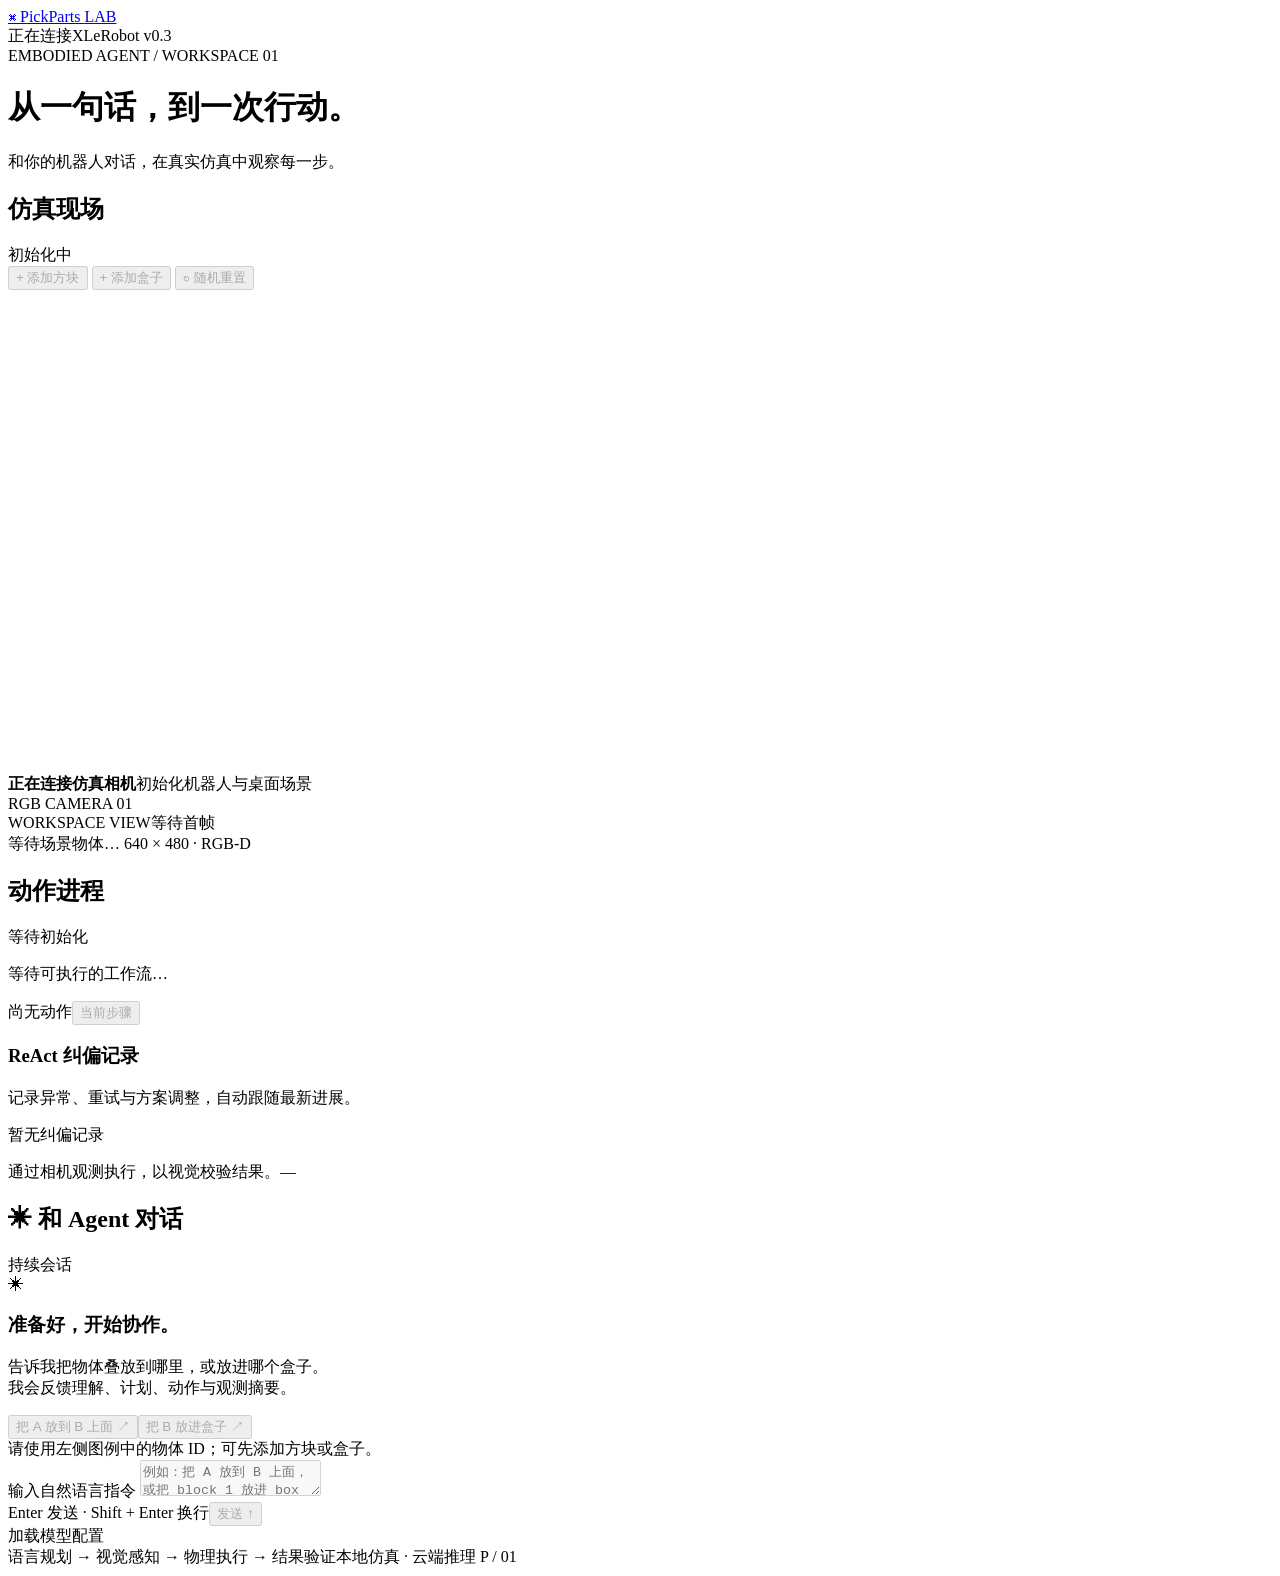
==== src/pickparts_agent/interfaces/static/index.html @ 182d76d4 "refactor: modularize xlerobot embodied agent" ====
<!doctype html>
<html lang="zh-CN">
<head>
  <meta charset="utf-8">
  <meta name="viewport" content="width=device-width, initial-scale=1">
  <title>PickParts · 具身 Agent 控制台</title>
  <link rel="stylesheet" href="/static/style.css">
</head>
<body>
  <header>
    <a class="brand" href="/" aria-label="PickParts 首页"><span class="brand-icon">⌘</span> PickParts <span class="brand-tag">LAB</span></a>
    <div class="header-right"><span class="live-dot" id="connection-dot"></span><span id="connection">正在连接</span><span class="separator"></span><span>XLeRobot v0.3</span></div>
  </header>
  <main>
    <div class="intro">
      <div><div class="eyebrow">EMBODIED AGENT / WORKSPACE 01</div><h1>从一句话，到一次行动<span>。</span></h1><p>和你的机器人对话，在真实仿真中观察每一步。</p></div>
    </div>
    <div class="workspace">
      <section class="scene-panel" id="scene-panel" aria-label="仿真现场与动作进程">
        <div class="panel-heading"><h2><span class="tiny-square"></span> 仿真现场</h2><span class="pill" id="scene-status">初始化中</span></div>
        <div class="scene-toolbar" role="group" aria-label="场景操作">
          <button id="add-block" class="secondary" type="button" disabled aria-label="添加一个方块">+ 添加方块</button>
          <button id="add-box" class="secondary" type="button" disabled aria-label="添加一个盒子">+ 添加盒子</button>
          <button id="reset" class="secondary" type="button" disabled aria-label="重置并随机布局场景">↻ 随机重置</button>
        </div>
        <div class="camera">
          <canvas id="camera" width="640" height="480" aria-label="仿真 RGB 相机实时画面"></canvas>
          <div id="camera-loading"><span class="loader"></span><strong>正在连接仿真相机</strong><span>初始化机器人与桌面场景</span></div>
          <div class="camera-label"><span class="live-dot"></span> RGB CAMERA <span>01</span></div>
          <div class="camera-bottom"><span>WORKSPACE VIEW</span><span id="frame-label">等待首帧</span></div>
        </div>
        <div class="scene-legend" aria-label="场景物体图例">
          <div id="scene-objects" class="scene-objects" role="list" aria-label="物体名称与 ID"></div>
          <span id="legend-empty">等待场景物体…</span>
          <span class="legend-note">640 × 480 · RGB-D</span>
        </div>
        <div class="execution">
          <div class="execution-title"><h2>动作进程</h2><span id="stage-label">等待初始化</span></div>
          <p id="workflow-goal" class="workflow-goal">等待可执行的工作流…</p>
          <div class="workflow-heading"><span id="workflow-progress" role="status">尚无动作</span><button id="workflow-current" class="text-button" type="button" aria-controls="workflow-lane" disabled>当前步骤</button></div>
          <div id="workflow-lane" class="workflow-lane" role="list" aria-label="详细动作工作流" tabindex="0"></div>
          <div class="react-heading"><h3>ReAct 纠偏记录</h3><button id="react-latest" class="text-button" type="button" aria-controls="react-lane" hidden>回到最新 ↓</button></div>
          <p class="summary-note">记录异常、重试与方案调整，自动跟随最新进展。</p>
          <p id="react-empty" class="empty-note">暂无纠偏记录</p>
          <div id="react-lane" class="react-lane" role="log" aria-label="ReAct 决策摘要" aria-live="polite" aria-relevant="additions text" tabindex="0"></div>
          <div class="execution-foot"><span id="execution-note">通过相机观测执行，以视觉校验结果。</span><span id="elapsed">—</span></div>
        </div>
      </section>
      <section class="chat-panel">
        <div class="panel-heading"><h2><span class="agent-symbol">✳</span> 和 Agent 对话</h2><span class="session-tag">持续会话</span></div>
        <div class="chat-scroll" id="chat-scroll" role="region" aria-label="对话与执行动态" tabindex="0">
          <div class="welcome" id="welcome">
            <div class="welcome-icon">✳</div><h3>准备好，开始协作。</h3>
            <p>告诉我把物体叠放到哪里，或放进哪个盒子。<br>我会反馈理解、计划、动作与观测摘要。</p>
            <div class="suggestions"><button type="button" data-command="把 A 放到 B 上面" disabled>把 A 放到 B 上面 <span>↗</span></button><button type="button" data-command="把 B 放进盒子" disabled>把 B 放进盒子 <span>↗</span></button></div>
            <div class="welcome-hint">请使用左侧图例中的物体 ID；可先添加方块或盒子。</div>
          </div>
          <div id="messages" role="log" aria-label="对话消息" aria-live="polite" aria-relevant="additions text"></div>
          <div class="thinking" id="thinking" hidden><span class="loader"></span><span id="thinking-text">Agent 正在理解指令…</span></div>
        </div>
        <div class="composer-area">
          <div class="chat-follow"><button id="chat-latest" class="text-button" type="button" aria-controls="chat-scroll" hidden>回到最新消息 ↓</button></div>
          <div id="notice" role="status" hidden></div>
          <form id="command-form">
            <label class="sr-only" for="instruction">输入自然语言指令</label>
            <textarea id="instruction" rows="2" maxlength="1000" placeholder="例如：把 A 放到 B 上面，或把 block_1 放进 box" disabled></textarea>
            <div class="composer-foot"><span>Enter 发送 · Shift + Enter 换行</span><button id="send" type="submit" disabled aria-label="发送指令">发送 <span>↑</span></button></div>
          </form>
          <div class="model-line"><span class="live-dot"></span><span id="model-label">加载模型配置</span><span id="reasoning-label" class="reasoning-label" hidden>推理已启用</span></div>
        </div>
      </section>
    </div>
    <footer><span>语言规划 → 视觉感知 → 物理执行 → 结果验证</span><span>本地仿真 · 云端推理 <span class="footer-mark">P / 01</span></span></footer>
  </main>
  <dialog id="dialog"><div class="dialog-icon">!</div><h2 id="dialog-title">操作提示</h2><p id="dialog-text"></p><div class="dialog-actions"><button id="dialog-cancel" class="secondary">取消</button><button id="dialog-ok">知道了</button></div></dialog>
  <script src="/static/app.js"></script>
</body>
</html>
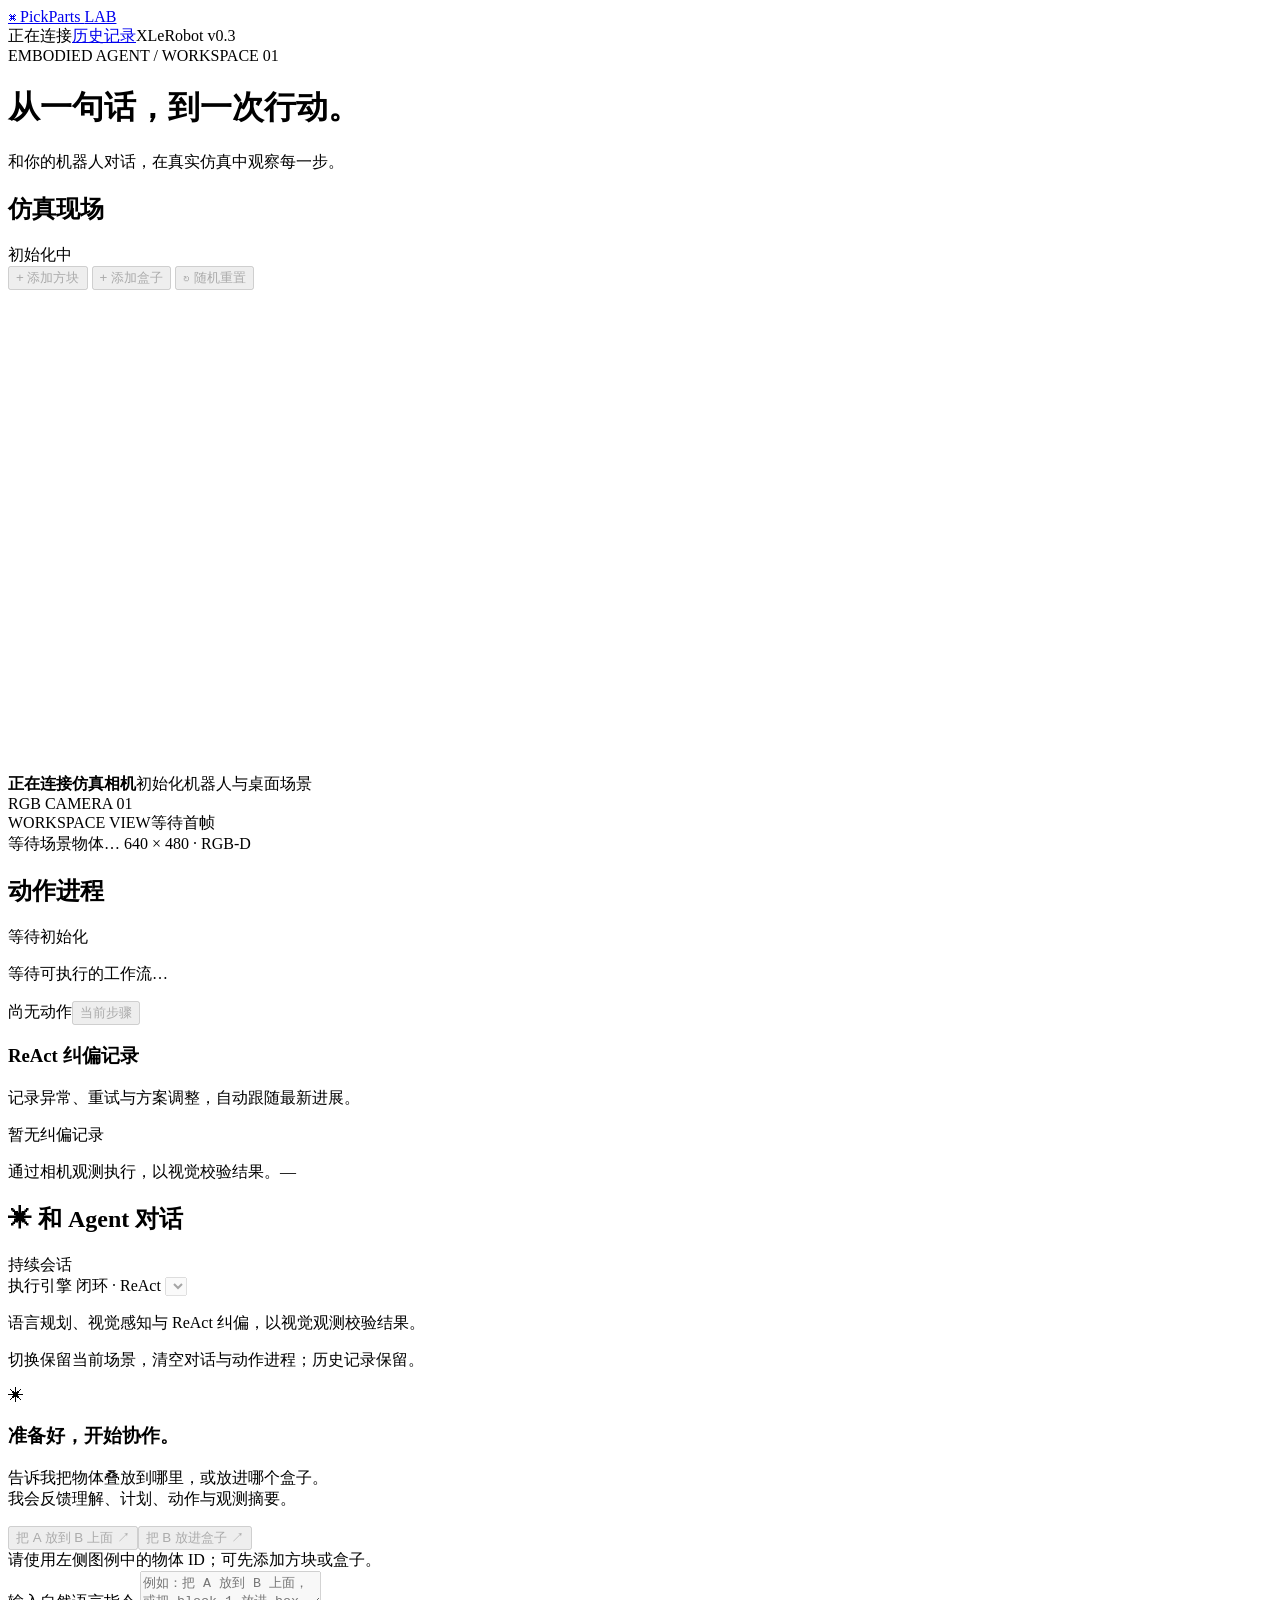
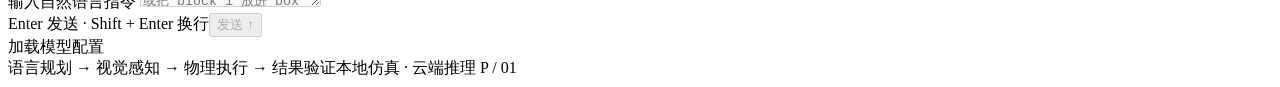
==== commit 91caadd3: "feat: add multi-agent execution and observability" ====
--- a/src/pickparts_agent/interfaces/static/index.html
+++ b/src/pickparts_agent/interfaces/static/index.html
@@ -9,7 +9,7 @@
 <body>
   <header>
     <a class="brand" href="/" aria-label="PickParts 首页"><span class="brand-icon">⌘</span> PickParts <span class="brand-tag">LAB</span></a>
-    <div class="header-right"><span class="live-dot" id="connection-dot"></span><span id="connection">正在连接</span><span class="separator"></span><span>XLeRobot v0.3</span></div>
+    <div class="header-right"><span class="live-dot" id="connection-dot"></span><span id="connection">正在连接</span><span class="separator"></span><a href="/history">历史记录</a><span class="separator"></span><span>XLeRobot v0.3</span></div>
   </header>
   <main>
     <div class="intro">
@@ -35,12 +35,17 @@
           <span class="legend-note">640 × 480 · RGB-D</span>
         </div>
         <div class="execution">
-          <div class="execution-title"><h2>动作进程</h2><span id="stage-label">等待初始化</span></div>
+          <section id="subtask-panel" class="subtask-panel" aria-labelledby="subtask-title" hidden>
+            <h3 id="subtask-title">任务拆解 · 有序子任务</h3>
+            <p id="subtask-progress" role="status">尚无子任务</p>
+            <ol id="subtask-lane" class="subtask-lane" aria-label="有序子任务及完成状态" tabindex="0"></ol>
+          </section>
+          <div class="execution-title"><h2 id="motion-title">动作进程</h2><span id="stage-label">等待初始化</span></div>
           <p id="workflow-goal" class="workflow-goal">等待可执行的工作流…</p>
           <div class="workflow-heading"><span id="workflow-progress" role="status">尚无动作</span><button id="workflow-current" class="text-button" type="button" aria-controls="workflow-lane" disabled>当前步骤</button></div>
           <div id="workflow-lane" class="workflow-lane" role="list" aria-label="详细动作工作流" tabindex="0"></div>
-          <div class="react-heading"><h3>ReAct 纠偏记录</h3><button id="react-latest" class="text-button" type="button" aria-controls="react-lane" hidden>回到最新 ↓</button></div>
-          <p class="summary-note">记录异常、重试与方案调整，自动跟随最新进展。</p>
+          <div class="react-heading"><h3 id="react-title">ReAct 纠偏记录</h3><button id="react-latest" class="text-button" type="button" aria-controls="react-lane" hidden>回到最新 ↓</button></div>
+          <p class="summary-note" id="react-description">记录异常、重试与方案调整，自动跟随最新进展。</p>
           <p id="react-empty" class="empty-note">暂无纠偏记录</p>
           <div id="react-lane" class="react-lane" role="log" aria-label="ReAct 决策摘要" aria-live="polite" aria-relevant="additions text" tabindex="0"></div>
           <div class="execution-foot"><span id="execution-note">通过相机观测执行，以视觉校验结果。</span><span id="elapsed">—</span></div>
@@ -48,10 +53,22 @@
       </section>
       <section class="chat-panel">
         <div class="panel-heading"><h2><span class="agent-symbol">✳</span> 和 Agent 对话</h2><span class="session-tag">持续会话</span></div>
+        <div class="agent-picker">
+          <label for="agent-select">执行引擎 <span id="agent-mode" class="mode-tag">闭环 · ReAct</span></label>
+          <select id="agent-select" disabled aria-describedby="agent-description agent-switch-note">
+          </select>
+          <p id="agent-description">语言规划、视觉感知与 ReAct 纠偏，以视觉观测校验结果。</p>
+          <p id="agent-switch-note">切换保留当前场景，清空对话与动作进程；历史记录保留。</p>
+        </div>
+        <a id="current-run" class="current-run" href="/history" hidden>
+          <span class="current-run-icon" aria-hidden="true">↗</span>
+          <span><span class="eyebrow">LATEST RUN</span><strong id="current-run-title">当前运行</strong><code id="current-run-id"></code></span>
+          <span class="current-run-action">查看追踪</span>
+        </a>
         <div class="chat-scroll" id="chat-scroll" role="region" aria-label="对话与执行动态" tabindex="0">
           <div class="welcome" id="welcome">
             <div class="welcome-icon">✳</div><h3>准备好，开始协作。</h3>
-            <p>告诉我把物体叠放到哪里，或放进哪个盒子。<br>我会反馈理解、计划、动作与观测摘要。</p>
+            <p id="welcome-description">告诉我把物体叠放到哪里，或放进哪个盒子。<br>我会反馈理解、计划、动作与观测摘要。</p>
             <div class="suggestions"><button type="button" data-command="把 A 放到 B 上面" disabled>把 A 放到 B 上面 <span>↗</span></button><button type="button" data-command="把 B 放进盒子" disabled>把 B 放进盒子 <span>↗</span></button></div>
             <div class="welcome-hint">请使用左侧图例中的物体 ID；可先添加方块或盒子。</div>
           </div>
@@ -70,9 +87,10 @@
         </div>
       </section>
     </div>
-    <footer><span>语言规划 → 视觉感知 → 物理执行 → 结果验证</span><span>本地仿真 · 云端推理 <span class="footer-mark">P / 01</span></span></footer>
+    <footer><span id="pipeline-label">语言规划 → 视觉感知 → 物理执行 → 结果验证</span><span>本地仿真 · 云端推理 <span class="footer-mark">P / 01</span></span></footer>
   </main>
   <dialog id="dialog"><div class="dialog-icon">!</div><h2 id="dialog-title">操作提示</h2><p id="dialog-text"></p><div class="dialog-actions"><button id="dialog-cancel" class="secondary">取消</button><button id="dialog-ok">知道了</button></div></dialog>
+  <script src="/static/ui.js"></script>
   <script src="/static/app.js"></script>
 </body>
 </html>
